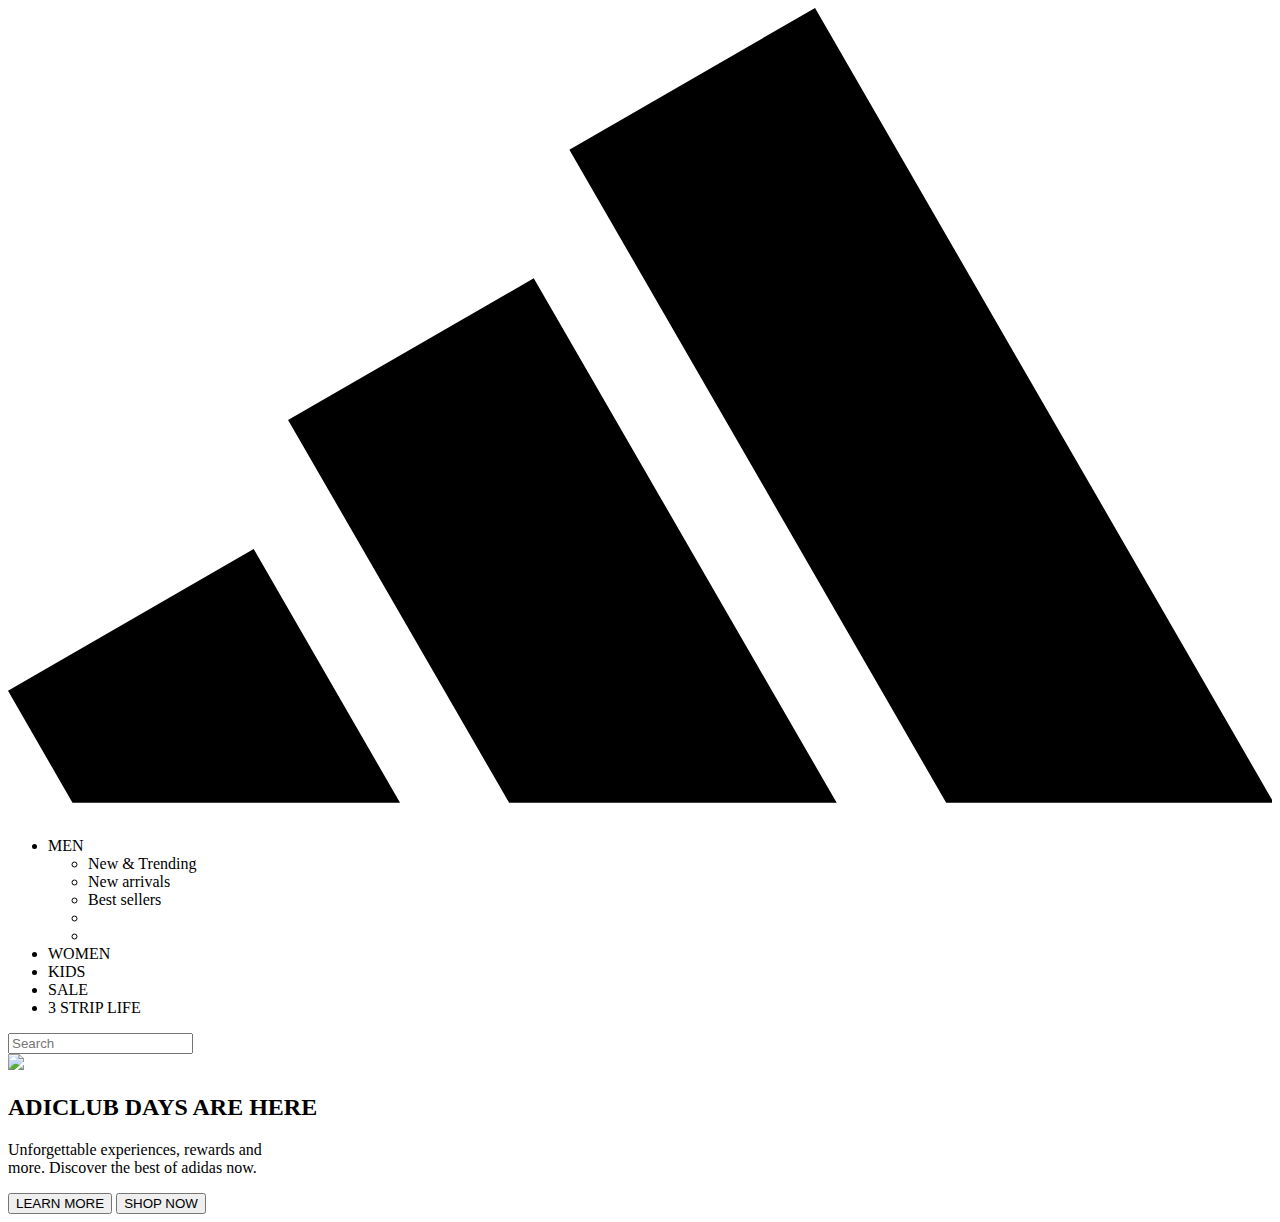
==== index.html @ f3479b02 "Somethign" ====
<!DOCTYPE html>
<html lang="en">

<head>
    <meta charset="UTF-8">
    <meta http-equiv="X-UA-Compatible" content="IE=edge">
    <meta name="viewport" content="width=device-width, initial-scale=1.0">
    <script src="https://cdn.tailwindcss.com"></script>
    <link rel="stylesheet" href="https://cdnjs.cloudflare.com/ajax/libs/font-awesome/6.5.2/css/all.min.css"
        integrity="sha512-SnH5WK+bZxgPHs44uWIX+LLJAJ9/2PkPKZ5QiAj6Ta86w+fsb2TkcmfRyVX3pBnMFcV7oQPJkl9QevSCWr3W6A=="
        crossorigin="anonymous" referrerpolicy="no-referrer" />
    <title>Document</title>
</head>

<body>
    <header>
        <div class="flex px-10  h-20 justify-between ">
            <div class="flex items-center w-[345px] ">
                <svg viewBox="100 100 50 32" xmlns="http://www.w3.org/2000/svg" class="w-16">
                    <path fill-rule="evenodd" clip-rule="evenodd"
                        d="M 150.07 131.439 L 131.925 100 L 122.206 105.606 L 137.112 131.439 L 150.07 131.439 Z M 132.781 131.439 L 120.797 110.692 L 111.078 116.298 L 119.823 131.439 L 132.781 131.439 Z M 109.718 121.401 L 115.509 131.439 L 102.551 131.439 L 100 127.007 L 109.718 121.401 Z"
                        fill="black"></path>
                </svg>
            </div>
            <div class="flex flex-row items-end ">
                <ul class="flex flex-row gap-5 h-8 ">
                    <li class="group relative hover:border-b-4  border-black ">
                        <a class="font-bold cursor-pointer flex justify-end pb-2">MEN</a>
                        <div class="hidden group-hover:block w-screen h-52 bg-white fixed top-[80px] left-0 z-10 px-80 pt-10">
                            <ul>
                                <li>
                                    <a class="font-bold">New & Trending</a>
                                </li>
                                <li><a>New arrivals</a></li>
                                <li><a>Best sellers</a></li>
                                <li></li>
                                <li></li>
                            </ul>
                        </div>
                    </li>
                    <li class="group relative hover:border-b-4 border-black">
                        <a class="font-bold cursor-pointer pb-2">WOMEN</a>
                        <div class="hidden group-hover:block w-screen h-52 bg-white fixed top-[80px] left-0 z-10">
                        </div>
                    </li>
                    <li class="group relative hover:border-b-4 border-black">
                        <a class="font-bold cursor-pointer pb-2">KIDS</a>
                        <div class="hidden group-hover:block w-screen h-52 bg-white fixed top-[80px] left-0 z-10">
                        </div>
                    </li>
                    <li class="group relative hover:border-b-4 border-black">
                        <a class="cursor-pointer pb-2">SALE</a>
                        <div class="hidden group-hover:block w-screen h-52 bg-white fixed top-[80px] left-0 z-10">
                        </div>
                    </li>
                    <li class="group relative hover:border-b-4 border-black">
                        <a class="cursor-pointer pb-2">3 STRIP LIFE</a>
                        <div class="hidden group-hover:block w-screen h-52 bg-white fixed top-[80px] left-0 z-10">
                        </div>
                    </li>
                </ul>
            </div>
            <div class="flex items-end mb-2 flex gap-5">
                <div class="flex">
                    <input type="text" placeholder="Search" class="w-[230px] h-8 bg-[#ECEFF1] ">
                    <i class="fa-solid fa-magnifying-glass mt-2 right-40 absolute flex "></i>
                </div>
                <div class="flex gap-6 items-center">
                    <i class="fa-solid fa-user text-xl"></i>
                    <i class="fa-solid fa-heart"></i>
                    <i class="fa-solid fa-bag-shopping"></i>
                </div>

            </div>
        </div>
    </header>
    <div class="">
        <div class="relative"><img
                src="https://brand.assets.adidas.com/image/upload/f_auto,q_auto,fl_lossy/if_w_gt_1920,w_1920/ss24_adiclubdays_hp_general_mh_d_e7c2f4ab3e.jpg">
        </div>
        <div class="px-36 absolute  flex-col items-end bottom-36">
            <div class="">
                <h2 class="text-white font-bold text-4xl block">ADICLUB DAYS ARE HERE</h2>
                <p class="text-white text-xl">Unforgettable experiences, rewards and <br> more. Discover the best of
                    adidas now. </p>
            </div>
            <div class="mt-10 flex gap-3">
                <button class="bg-white border border-black w-[169px] h-[37px] font-bold">LEARN MORE <i
                        class="fa-solid fa-arrow-right"></i></button>
                <button class="bg-white border border-black w-[169px] h-[37px] font-bold">SHOP NOW <i
                        class="fa-solid fa-arrow-right"></i></button>
            </div>

        </div>

    </div>
</body>

</html>
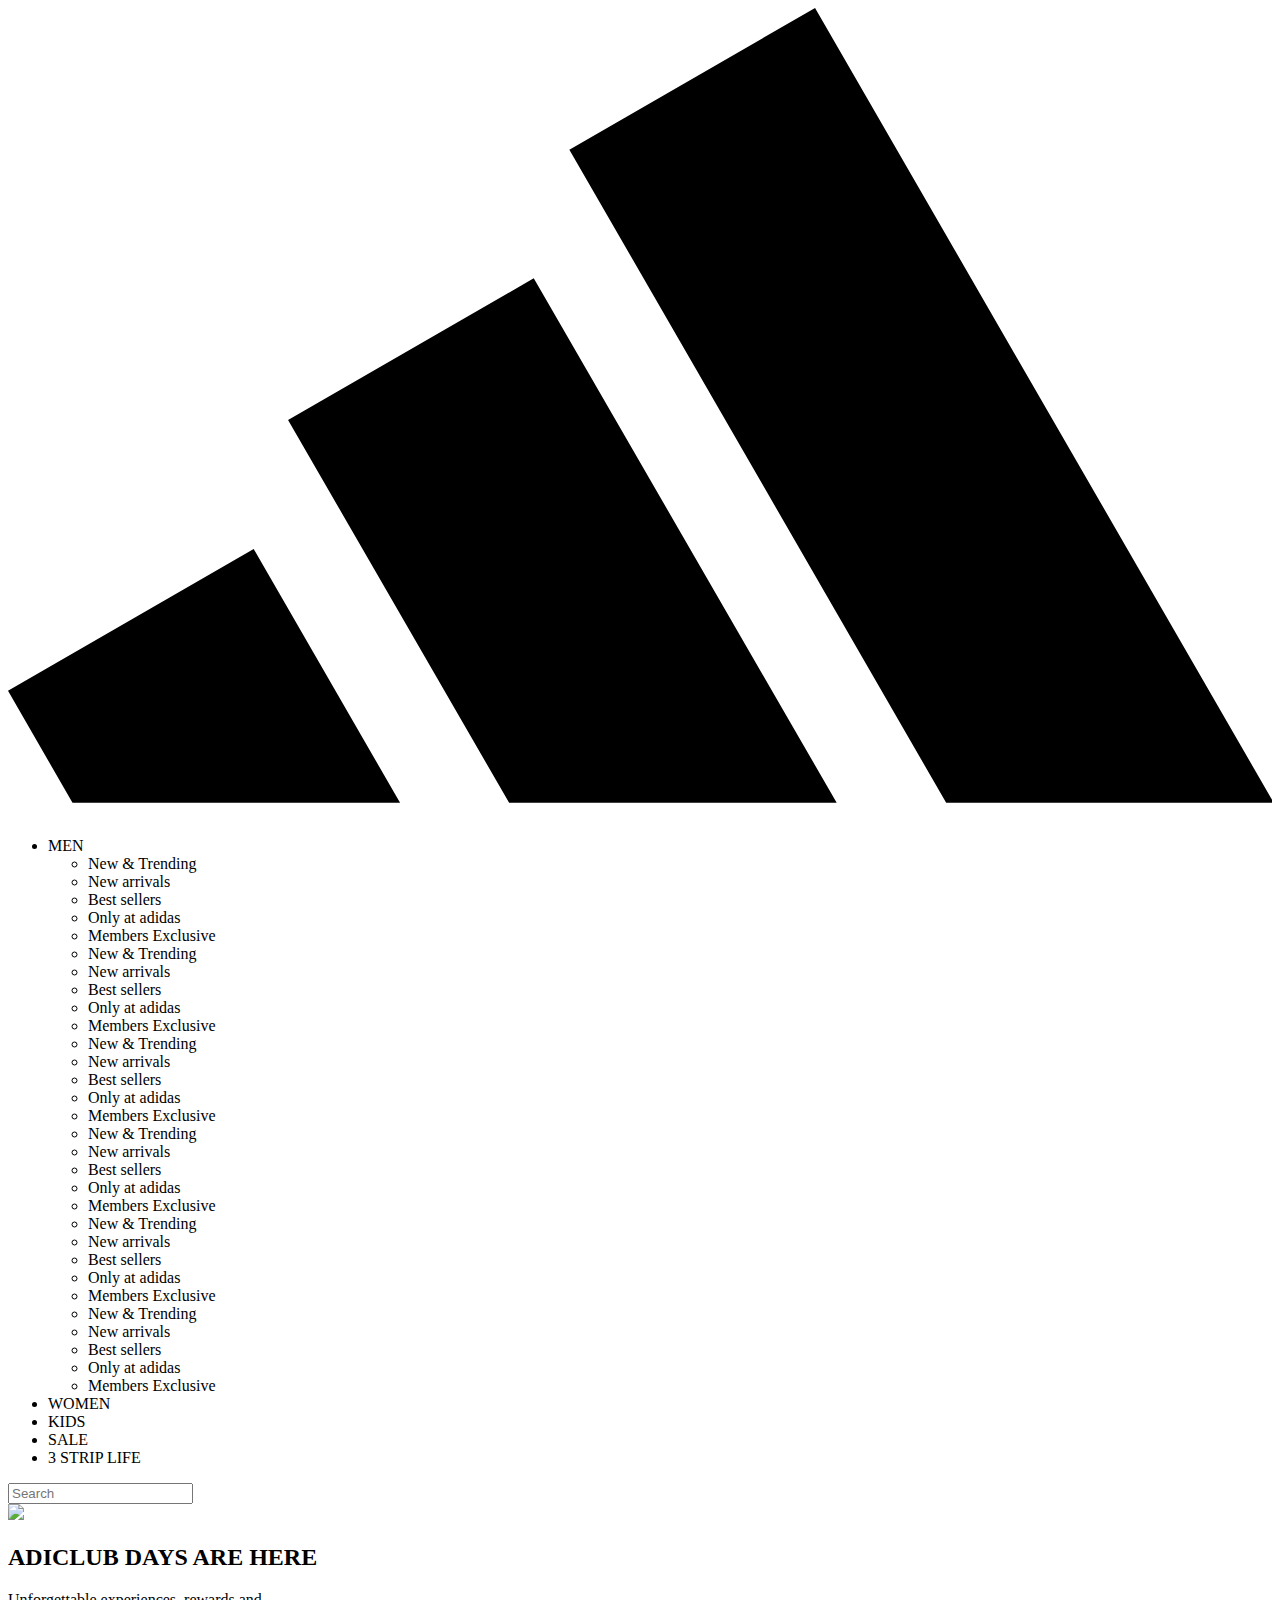
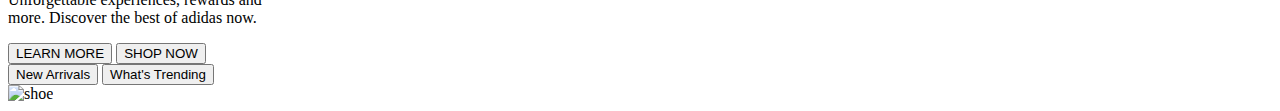
==== commit 7285ab66: "something" ====
--- a/index.html
+++ b/index.html
@@ -26,16 +26,76 @@
                 <ul class="flex flex-row gap-5 h-8 ">
                     <li class="group relative hover:border-b-4  border-black ">
                         <a class="font-bold cursor-pointer flex justify-end pb-2">MEN</a>
-                        <div class="hidden group-hover:block w-screen h-52 bg-white fixed top-[80px] left-0 z-10 px-80 pt-10">
-                            <ul>
-                                <li>
-                                    <a class="font-bold">New & Trending</a>
-                                </li>
-                                <li><a>New arrivals</a></li>
-                                <li><a>Best sellers</a></li>
-                                <li></li>
-                                <li></li>
-                            </ul>
+                        <div
+                            class="hidden  flex-row group-hover:block w-screen h-52 bg-white fixed  top-[80px] left-0 z-10 px-40 pt-10">
+                            <div class="">
+                                <ul class="flex flex-col float-left mr-16">
+                                    <li>
+                                        <a class="font-bold">New & Trending</a>
+                                    </li>
+                                    <li><a>New arrivals</a></li>
+                                    <li><a>Best sellers</a></li>
+                                    <li><a>Only at adidas</a></li>
+                                    <li><a>Members Exclusive</a></li>
+                                </ul>
+                            </div>
+
+                            <div>
+                                <ul class="flex flex-col float-left mr-16">
+                                    <li>
+                                        <a class="font-bold">New & Trending</a>
+                                    </li>
+                                    <li><a>New arrivals</a></li>
+                                    <li><a>Best sellers</a></li>
+                                    <li><a>Only at adidas</a></li>
+                                    <li><a>Members Exclusive</a></li>
+                                </ul>
+                            </div>
+
+                            <div>
+                                <ul class="flex flex-col float-left mr-16">
+                                    <li>
+                                        <a class="font-bold">New & Trending</a>
+                                    </li>
+                                    <li><a>New arrivals</a></li>
+                                    <li><a>Best sellers</a></li>
+                                    <li><a>Only at adidas</a></li>
+                                    <li><a>Members Exclusive</a></li>
+                                </ul>
+                            </div>
+                            <div>
+                                <ul class="flex flex-col float-left mr-16">
+                                    <li>
+                                        <a class="font-bold">New & Trending</a>
+                                    </li>
+                                    <li><a>New arrivals</a></li>
+                                    <li><a>Best sellers</a></li>
+                                    <li><a>Only at adidas</a></li>
+                                    <li><a>Members Exclusive</a></li>
+                                </ul>
+                            </div>
+                            <div>
+                                <ul class="flex flex-col float-left mr-16">
+                                    <li>
+                                        <a class="font-bold">New & Trending</a>
+                                    </li>
+                                    <li><a>New arrivals</a></li>
+                                    <li><a>Best sellers</a></li>
+                                    <li><a>Only at adidas</a></li>
+                                    <li><a>Members Exclusive</a></li>
+                                </ul>
+                            </div>
+                            <div>
+                                <ul class="flex flex-col float-left">
+                                    <li>
+                                        <a class="font-bold">New & Trending</a>
+                                    </li>
+                                    <li><a>New arrivals</a></li>
+                                    <li><a>Best sellers</a></li>
+                                    <li><a>Only at adidas</a></li>
+                                    <li><a>Members Exclusive</a></li>
+                                </ul>
+                            </div>
                         </div>
                     </li>
                     <li class="group relative hover:border-b-4 border-black">
@@ -90,9 +150,19 @@
                 <button class="bg-white border border-black w-[169px] h-[37px] font-bold">SHOP NOW <i
                         class="fa-solid fa-arrow-right"></i></button>
             </div>
-
         </div>
-
+    </div>
+    <div class="px-36 py-10">
+        <div><button class="bg-black text-white w-fit px-4 font-bold py-2 border-black border-2">New Arrivals</button>
+            <button
+                class="bg-white text-black border-black border-2 w-fit px-4 font-bold py-2 hover:bg-black hover:text-white ">What's
+                Trending</button>
+        </div>
+        <div class="py-10">
+            <div class="bg-red-900 h-[272px] w-fit  "><img class="h-52"
+                    src="https://assets.adidas.com/images/w_600,f_auto,q_auto/cdd0c3c2547949b2b5e86871414fd729_9366/Gazelle_Bold_Shoes_Green_IH7495_01_standard.jpg"
+                    alt="shoe"></div>
+        </div>
     </div>
 </body>
 
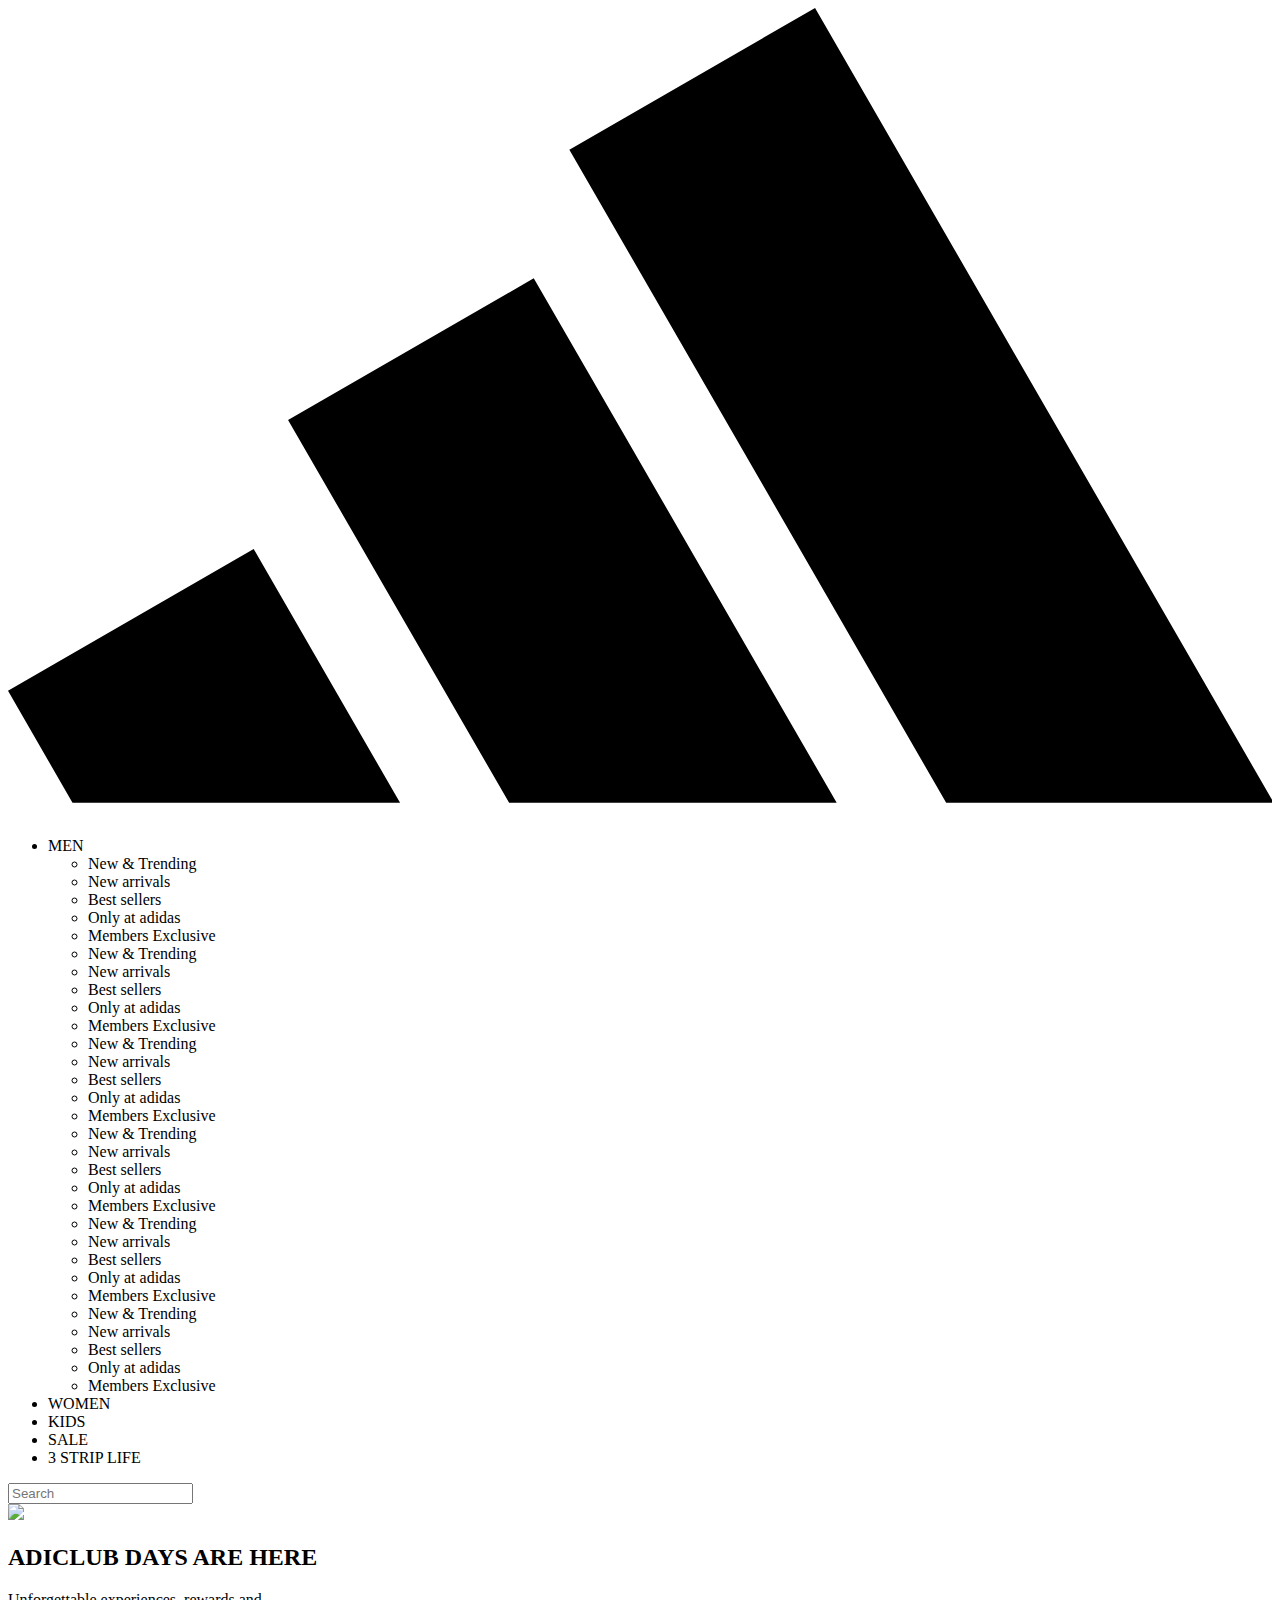
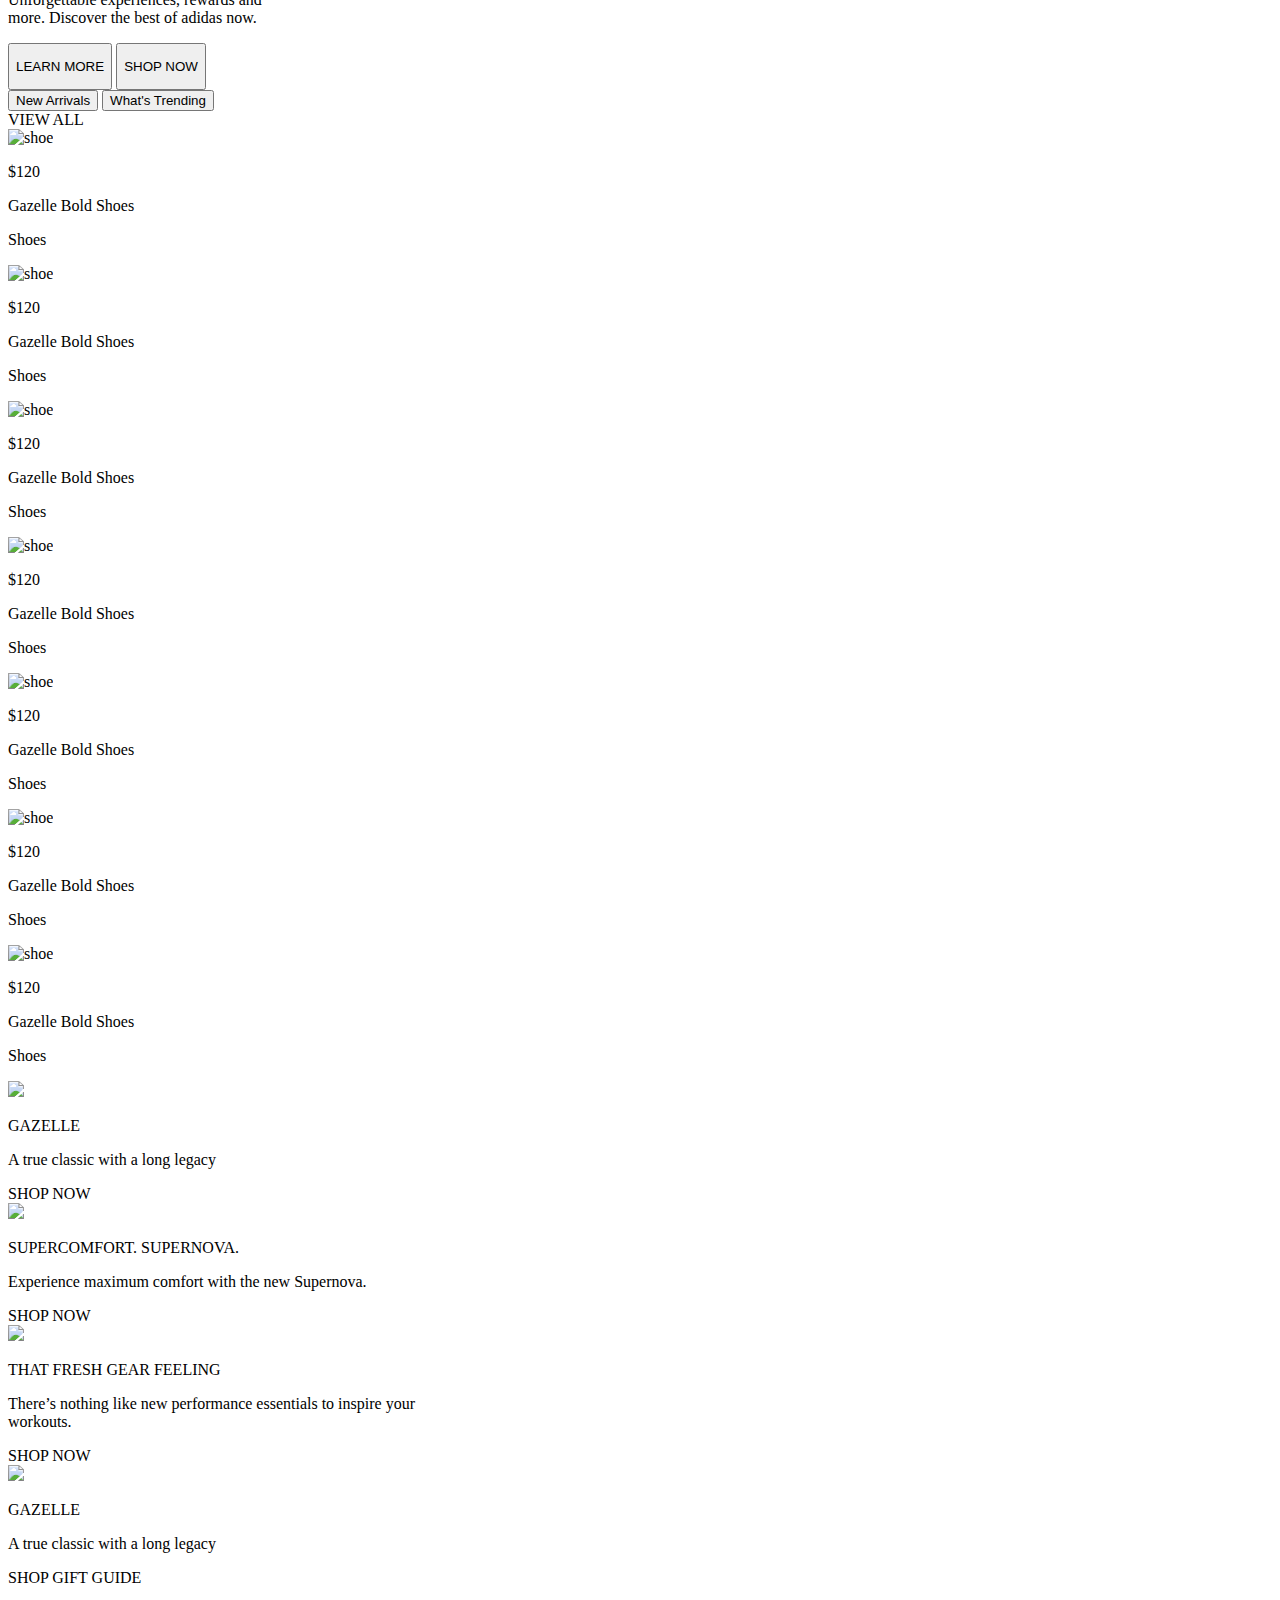
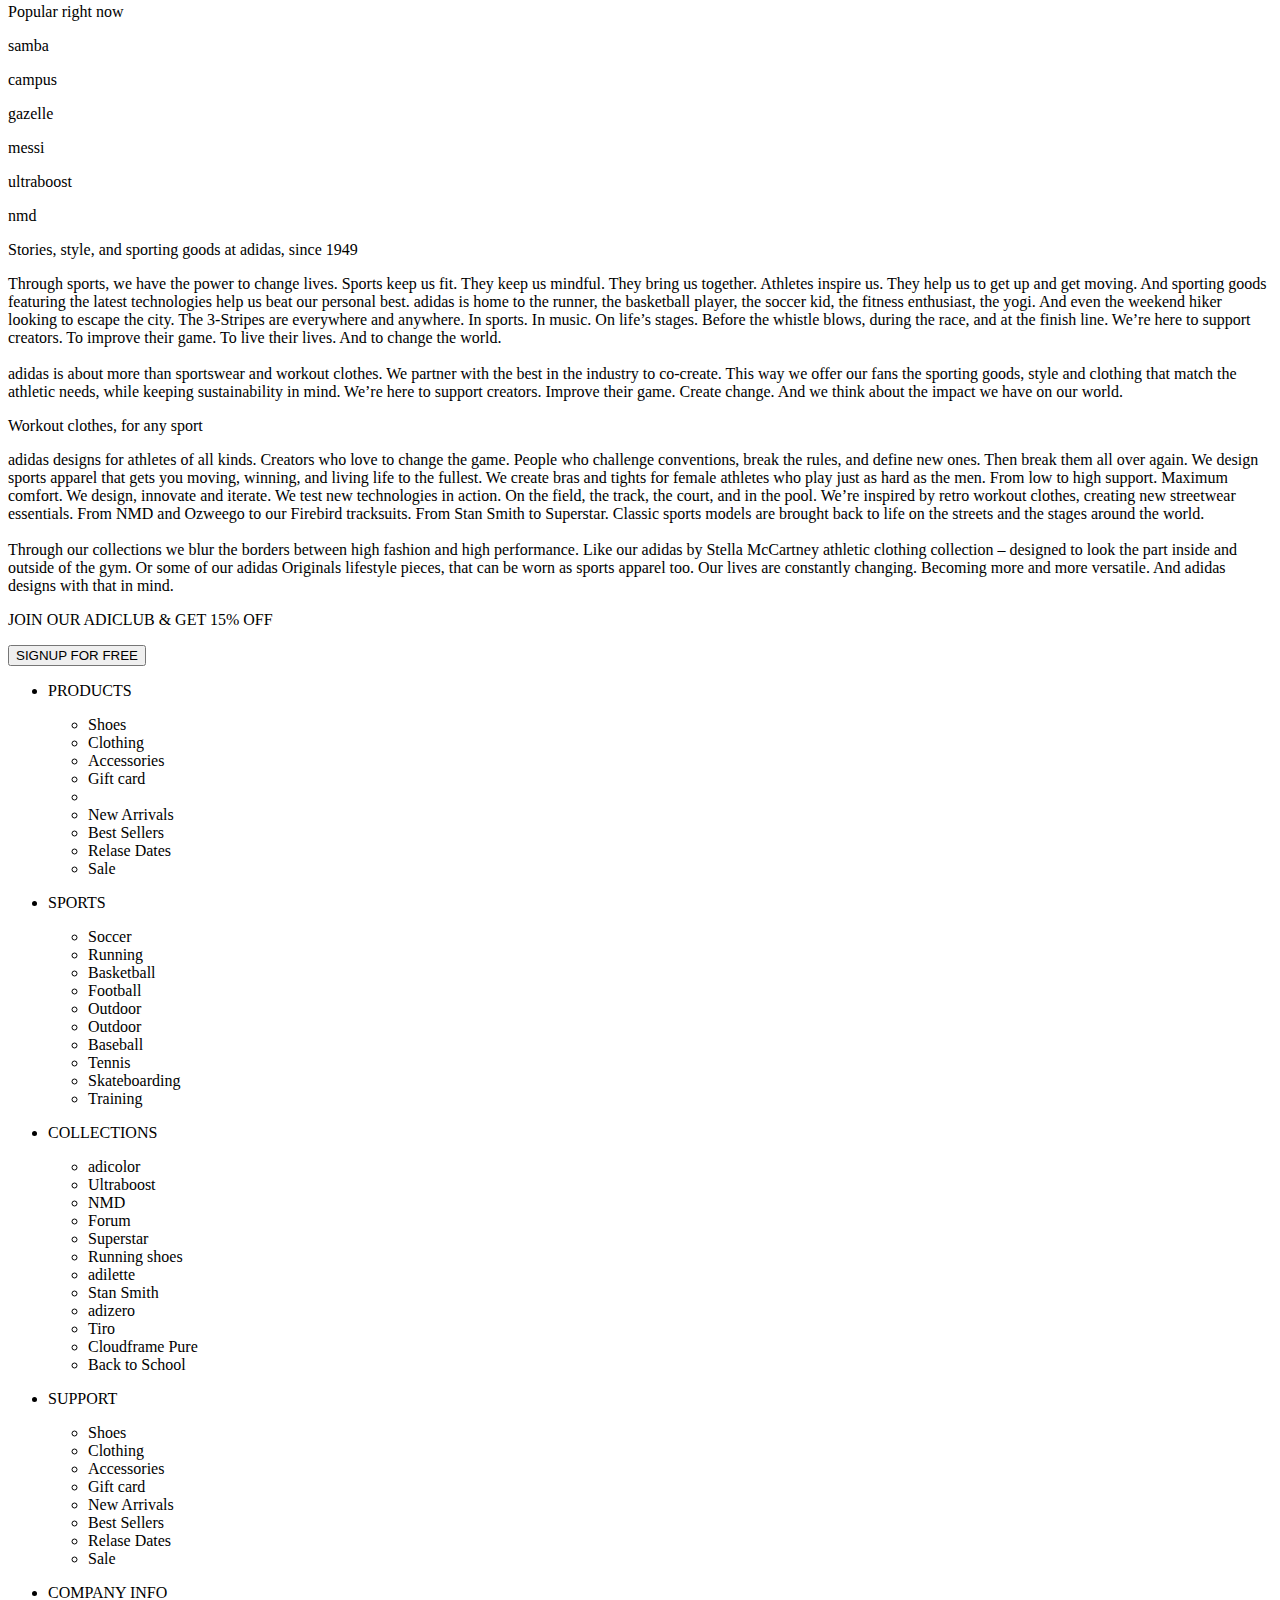
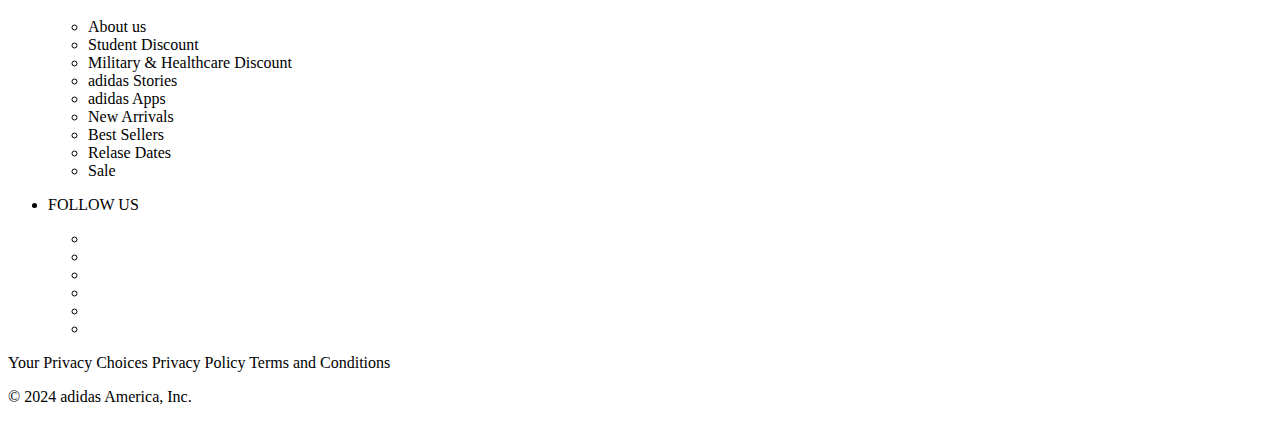
==== commit fb0a662d: "Finished" ====
--- a/index.html
+++ b/index.html
@@ -9,7 +9,8 @@
     <link rel="stylesheet" href="https://cdnjs.cloudflare.com/ajax/libs/font-awesome/6.5.2/css/all.min.css"
         integrity="sha512-SnH5WK+bZxgPHs44uWIX+LLJAJ9/2PkPKZ5QiAj6Ta86w+fsb2TkcmfRyVX3pBnMFcV7oQPJkl9QevSCWr3W6A=="
         crossorigin="anonymous" referrerpolicy="no-referrer" />
-    <title>Document</title>
+    <link rel="stylesheet" href="main.css">
+    <title>Abibas</title>
 </head>
 
 <body>
@@ -145,25 +146,378 @@
                     adidas now. </p>
             </div>
             <div class="mt-10 flex gap-3">
-                <button class="bg-white border border-black w-[169px] h-[37px] font-bold">LEARN MORE <i
-                        class="fa-solid fa-arrow-right"></i></button>
-                <button class="bg-white border border-black w-[169px] h-[37px] font-bold">SHOP NOW <i
-                        class="fa-solid fa-arrow-right"></i></button>
+                <button
+                    class="bg-white border flex items-center justify-between px-6 group border-black w-[169px] h-[37px] group font-bold ">
+                    <p class="group-hover:text-gray-600 ease-in-out duration-300">LEARN MORE</p> <i
+                        class="ease-in-out duration-300 fa-solid fa-arrow-right group-hover:text-gray-600"></i>
+                </button>
+                <button
+                    class="bg-white flex items-center justify-between px-8 border group border-black w-[169px] h-[37px] font-bold">
+                    <p class="group-hover:text-gray-600 ease-in-out duration-300">SHOP NOW</p> <i
+                        class="ease-in-out duration-300 fa-solid fa-arrow-right group-hover:text-gray-600"></i>
+                </button>
             </div>
         </div>
     </div>
     <div class="px-36 py-10">
-        <div><button class="bg-black text-white w-fit px-4 font-bold py-2 border-black border-2">New Arrivals</button>
-            <button
-                class="bg-white text-black border-black border-2 w-fit px-4 font-bold py-2 hover:bg-black hover:text-white ">What's
-                Trending</button>
-        </div>
-        <div class="py-10">
-            <div class="bg-red-900 h-[272px] w-fit  "><img class="h-52"
-                    src="https://assets.adidas.com/images/w_600,f_auto,q_auto/cdd0c3c2547949b2b5e86871414fd729_9366/Gazelle_Bold_Shoes_Green_IH7495_01_standard.jpg"
-                    alt="shoe"></div>
+        <div class="flex items-center justify-between  ">
+            <div><button class="bg-black text-white w-fit px-4 font-bold py-2 bo rder-black border-2">New
+                    Arrivals</button>
+                <button
+                    class="bg-white text-black border-black border-2 w-fit px-4 font-bold py-2 hover:bg-black hover:text-white ">What's
+                    Trending</button>
+
+            </div>
+            <div><a class="underline cursor-pointer hover:bg-black hover:text-white">VIEW ALL</a></div>
+
+        </div>
+
+        <div class="py-10 flex overflow-x-scroll corusell gap-2 ">
+            <div class=" hover:border hover:border-slate-950  group h-96  shrink-0 basis-80  ">
+                <div class="relative">
+                    <img class="h-80"
+                        src="https://assets.adidas.com/images/w_600,f_auto,q_auto/cdd0c3c2547949b2b5e86871414fd729_9366/Gazelle_Bold_Shoes_Green_IH7495_01_standard.jpg"
+                        alt="shoe">
+                    <i class="fa-solid fa-heart absolute top-4 right-4 "></i>
+                    <p
+                        class=" group-hover:translate-y-[-5px] ease-in-out duration-300 absolute bottom-0  ml-2 bg-white inline-block">
+                        $120</p>
+
+                </div>
+                <div class="px-2 py-2 ">
+                    <p> Gazelle Bold Shoes</p>
+                    <p class="text-gray-400">Shoes</p>
+                </div>
+            </div>
+            <div class=" hover:border hover:border-slate-950  group h-96 shrink-0 basis-80   ">
+                <div class="relative">
+                    <img class="h-80"
+                        src="https://assets.adidas.com/images/w_600,f_auto,q_auto/7981b1e6ff774c2698a8bdf3464ca71d_9366/GAZELLE_BOLD_W_Beige_IH9929_01_standard.jpg"
+                        alt="shoe">
+                    <i class="fa-solid fa-heart absolute top-4 right-4 "></i>
+                    <p
+                        class=" group-hover:translate-y-[-5px] ease-in-out duration-300 absolute bottom-0  ml-2 bg-white inline-block">
+                        $120</p>
+
+                </div>
+                <div class="px-2 py-2 ">
+                    <p> Gazelle Bold Shoes</p>
+                    <p class="text-gray-400">Shoes</p>
+                </div>
+            </div>
+            <div class=" hover:border hover:border-slate-950  group h-96  shrink-0 basis-80  ">
+                <div class="relative">
+                    <img class="h-80"
+                        src="https://assets.adidas.com/images/w_600,f_auto,q_auto/b9c79a2d994e45fe9595199695025648_9366/Campus_00s_Shoes_Red_IG1230_01_standard.jpg"
+                        alt="shoe">
+                    <i class="fa-solid fa-heart absolute top-4 right-4 "></i>
+                    <p
+                        class=" group-hover:translate-y-[-5px] ease-in-out duration-300 absolute bottom-0  ml-2 bg-white inline-block">
+                        $120</p>
+
+                </div>
+                <div class="px-2 py-2 ">
+                    <p> Gazelle Bold Shoes</p>
+                    <p class="text-gray-400">Shoes</p>
+                </div>
+            </div>
+            <div class=" hover:border hover:border-slate-950  group h-96  shrink-0 basis-80  ">
+                <div class="relative">
+                    <img class="h-80"
+                        src="https://assets.adidas.com/images/w_600,f_auto,q_auto/d46b2fedcaa449c9b0f928ec2a9dd1d7_9366/Gazelle_Bold_Shoes_Red_IH7496_01_standard.jpg"
+                        alt="shoe">
+                    <i class="fa-solid fa-heart absolute top-4 right-4 "></i>
+                    <p
+                        class=" group-hover:translate-y-[-5px] ease-in-out duration-300 absolute bottom-0  ml-2 bg-white inline-block">
+                        $120</p>
+
+                </div>
+                <div class="px-2 py-2 ">
+                    <p> Gazelle Bold Shoes</p>
+                    <p class="text-gray-400">Shoes</p>
+                </div>
+            </div>
+            <div class=" hover:border hover:border-slate-950  group h-96  shrink-0 basis-80  ">
+                <div class="relative">
+                    <img class="h-80"
+                        src="https://assets.adidas.com/images/w_600,f_auto,q_auto/ad1ec12acd1e4504a85b50174373585b_9366/GAZELLE_INDOOR_Green_IG1596_01_standard.jpg"
+                        alt="shoe">
+                    <i class="fa-solid fa-heart absolute top-4 right-4 "></i>
+                    <p
+                        class=" group-hover:translate-y-[-5px] ease-in-out duration-300 absolute bottom-0  ml-2 bg-white inline-block">
+                        $120</p>
+
+                </div>
+                <div class="px-2 py-2 ">
+                    <p> Gazelle Bold Shoes</p>
+                    <p class="text-gray-400">Shoes</p>
+                </div>
+            </div>
+            <div class=" hover:border hover:border-slate-950  group h-96  shrink-0 basis-80  ">
+                <div class="relative">
+                    <img class="h-80"
+                        src="https://assets.adidas.com/images/w_600,f_auto,q_auto/9ec74c7c21fe4d828bd3d496d8de3240_9366/Samba_Decon_Shoes_Black_IG6172_01_standard.jpg"
+                        alt="shoe">
+                    <i class="fa-solid fa-heart absolute top-4 right-4 "></i>
+                    <p
+                        class=" group-hover:translate-y-[-5px] ease-in-out duration-300 absolute bottom-0  ml-2 bg-white inline-block">
+                        $120</p>
+
+                </div>
+                <div class="px-2 py-2 ">
+                    <p> Gazelle Bold Shoes</p>
+                    <p class="text-gray-400">Shoes</p>
+                </div>
+            </div>
+            <div class=" hover:border hover:border-slate-950  group h-96  shrink-0 basis-80  ">
+                <div class="relative">
+                    <img class="h-80"
+                        src="https://assets.adidas.com/images/w_600,f_auto,q_auto/d952e16c51a94199808a92466dc259e4_9366/Harden_Volume_8_Shoes_Pink_IE2698_01_standard.jpg"
+                        alt="shoe">
+                    <i class="fa-solid fa-heart absolute top-4 right-4 "></i>
+                    <p
+                        class=" group-hover:translate-y-[-5px] ease-in-out duration-300 absolute bottom-0  ml-2 bg-white inline-block">
+                        $120</p>
+
+                </div>
+                <div class="px-2 py-2 ">
+                    <p> Gazelle Bold Shoes</p>
+                    <p class="text-gray-400">Shoes</p>
+                </div>
+            </div>
+
         </div>
     </div>
+    <div class=" w-full  px-36 flex gap-2  ">
+        <div class="">
+            <div>
+                <img
+                    src="https://brand.assets.adidas.com/image/upload/f_auto,q_auto,fl_lossy/if_w_gt_400,w_400/originals_ss24_t_toe_gazelle_tcc_d_9ec0ba8b3a.jpg">
+            </div>
+            <div class="flex flex-col">
+                <p class="font-bold mt-2">GAZELLE</p>
+                <p class="mt-2 text-sm">A true classic with a long legacy</p>
+                <a class="font-bold underline mt-6  items-end ">SHOP NOW</a>
+            </div>
+
+        </div>
+        <div>
+            <div>
+                <img
+                    src="https://brand.assets.adidas.com/image/upload/f_auto,q_auto,fl_lossy/if_w_gt_400,w_400/running_ss24_supernova_global_launch_hp_teaser_carousel_v2_d_4994b8c91f.jpg">
+            </div>
+            <div class="flex flex-col">
+                <p class="font-bold mt-2">SUPERCOMFORT. SUPERNOVA.</p>
+                <p class="mt-2 text-sm">Experience maximum comfort with the new Supernova.</p>
+                <a class="font-bold underline mt-6 ">SHOP NOW</a>
+            </div>
+
+        </div>
+        <div>
+            <div>
+                <img
+                    src="https://brand.assets.adidas.com/image/upload/f_auto,q_auto,fl_lossy/if_w_gt_400,w_400/ss24_x_cat_summer_performance_hpteaser_carousel_d_5ffdac896b.jpg">
+            </div>
+            <div class="flex flex-col">
+                <p class="font-bold mt-2">THAT FRESH GEAR FEELING</p>
+                <p class="mt-2 text-sm">There’s nothing like new performance essentials to inspire your <br> workouts.
+                </p>
+                <a class="font-bold underline mt-2 ">SHOP NOW</a>
+            </div>
+
+        </div>
+        <div>
+            <div>
+                <img
+                    src="https://brand.assets.adidas.com/image/upload/f_auto,q_auto,fl_lossy/if_w_gt_400,w_400/xcat_ss24_mothers_day_tcc_group_alt_d_26901ca0b5.jpg">
+            </div>
+            <div class="flex flex-col">
+                <p class="font-bold mt-2">GAZELLE</p>
+                <p class="mt-2 text-sm">A true classic with a long legacy</p>
+                <a class="font-bold underline mt-6 ">SHOP GIFT GUIDE</a>
+            </div>
+
+        </div>
+    </div>
+
+
+    <div class="py-16 px-36 flex flex-col gap-14">
+        <div>
+            <p class="text-4xl font-bold">Popular right now</p>
+        </div>
+        <div class="grid grid-cols-3 gap-12">
+            <div class="border-b-2 py-2 border-b-black">
+                <p class="font-bold text-5xl">samba</p>
+            </div>
+            <div class="border-b-2 py-2 border-b-black">
+                <p class="font-bold text-5xl">campus</p>
+            </div>
+            <div class="border-b-2 py-2 border-b-black">
+                <p class="font-bold text-5xl">gazelle</p>
+            </div>
+            <div class="border-b-2 py-2 border-b-black">
+                <p class="font-bold text-5xl">messi</p>
+            </div>
+            <div class="border-b-2 py-2 border-b-black">
+                <p class="font-bold text-5xl">ultraboost</p>
+            </div>
+            <div class="border-b-2 py-2 border-b-black">
+                <p class="font-bold text-5xl">nmd</p>
+            </div>
+        </div>
+    </div>
+    <div class="grid grid-cols-2 px-36 gap-12 bg-[#F5F5E5] py-8 ">
+        <div class="">
+            <p class="font-bold text-2xl">Stories, style, and sporting goods at adidas, since 1949</p>
+            <p class="mt-4">Through sports, we have the power to change lives. Sports keep us fit. They keep us mindful.
+                They bring
+                us together. Athletes inspire us. They help us to get up and get moving. And sporting goods featuring
+                the latest technologies help us beat our personal best. adidas is home to the runner, the basketball
+                player, the soccer kid, the fitness enthusiast, the yogi. And even the weekend hiker looking to escape
+                the city. The 3-Stripes are everywhere and anywhere. In sports. In music. On life’s stages. Before the
+                whistle blows, during the race, and at the finish line. We’re here to support creators. To improve their
+                game. To live their lives. And to change the world.<br><br>
+                adidas is about more than sportswear and workout clothes. We partner with the best in the industry to
+                co-create. This way we offer our fans the sporting goods, style and clothing that match the athletic
+                needs, while keeping sustainability in mind. We’re here to support creators. Improve their game. Create
+                change. And we think about the impact we have on our world.</p>
+        </div>
+        <div>
+            <p class="font-bold text-2xl">Workout clothes, for any sport</p>
+            <p class="mt-4">adidas designs for athletes of all kinds. Creators who love to change the game. People who
+                challenge
+                conventions, break the rules, and define new ones. Then break them all over again. We design sports
+                apparel that gets you moving, winning, and living life to the fullest. We create bras and tights for
+                female athletes who play just as hard as the men. From low to high support. Maximum comfort. We design,
+                innovate and iterate. We test new technologies in action. On the field, the track, the court, and in the
+                pool. We’re inspired by retro workout clothes, creating new streetwear essentials. From NMD and Ozweego
+                to our Firebird tracksuits. From Stan Smith to Superstar. Classic sports models are brought back to life
+                on the streets and the stages around the world.<br><br>
+
+                Through our collections we blur the borders between high fashion and high performance. Like our adidas
+                by Stella McCartney athletic clothing collection – designed to look the part inside and outside of the
+                gym. Or some of our adidas Originals lifestyle pieces, that can be worn as sports apparel too. Our lives
+                are constantly changing. Becoming more and more versatile. And adidas designs with that in mind.</p>
+        </div>
+    </div>
+    <footer>
+        <div class="flex justify-center gap-6 py-10 bg-[#EDE735]">
+            <p class="font-bold text-3xl">JOIN OUR ADICLUB & GET 15% OFF</p>
+            <div class="border border-black">
+                <button
+                    class="bg-black text-white gap-6 flex justify-between ease-in-out duration-200 translate-x-[-3px] translate-y-[-3px] active:translate-x-[0px] active:translate-y-[0px]  hover:text-gray-400  py-4 px-4 font-bold items-center ">SIGNUP
+                    FOR
+                    FREE <i class="fa-solid fa-arrow-right"></i></button>
+            </div>
+        </div>
+
+        <div class="flex justify-center">
+
+            <ul class="flex flex-row gap-14 py-10">
+
+                <li>
+                    <p class="font-bold">PRODUCTS</p>
+                    <ul class="mt-2">
+                        <li>Shoes</li>
+                        <li>Clothing</li>
+                        <li>Accessories</li>
+                        <li>Gift card</li>
+                        <li><br></li>
+                        <li>New Arrivals</li>
+                        <li>Best Sellers</li>
+                        <li> Relase Dates</li>
+                        <li>Sale</li>
+                    </ul>
+                </li>
+
+                <li>
+                    <p class="font-bold">SPORTS</p>
+                    <ul class="mt-2 ">
+                        <li>Soccer</li>
+                        <li>Running</li>
+                        <li>Basketball</li>
+                        <li>Football</li>
+                        <li>Outdoor</li>
+                        <li>Outdoor</li>
+                        <li>Baseball</li>
+                        <li>Tennis</li>
+                        <li>Skateboarding</li>
+                        <li>Training</li>
+                    </ul>
+                </li>
+                <li>
+                    <p class="font-bold">COLLECTIONS</p>
+                    <ul class="mt-2">
+                        <li>adicolor</li>
+                        <li>Ultraboost</li>
+                        <li>NMD</li>
+                        <li>Forum</li>
+                        <li>Superstar</li>
+                        <li>Running shoes</li>
+                        <li>adilette</li>
+                        <li>Stan Smith</li>
+                        <li>adizero</li>
+                        <li>Tiro</li>
+                        <li>Cloudframe Pure</li>
+                        <li>Back to School</li>
+                    </ul>
+                </li>
+                <li>
+                    <p class="font-bold">SUPPORT</p>
+                    <ul class="mt-2">
+                        <li>Shoes</li>
+                        <li>Clothing</li>
+                        <li>Accessories</li>
+                        <li>Gift card</li>
+
+                        <li>New Arrivals</li>
+                        <li>Best Sellers</li>
+                        <li> Relase Dates</li>
+                        <li>Sale</li>
+                    </ul>
+                </li>
+
+                <li>
+                    <p class="font-bold">COMPANY INFO</p>
+                    <ul class="mt-2">
+                        <li>About us</li>
+                        <li>Student Discount</li>
+                        <li>Military & Healthcare Discount</li>
+                        <li>adidas Stories</li>
+                        <li>adidas Apps</li>
+                        <li>New Arrivals</li>
+                        <li>Best Sellers</li>
+                        <li> Relase Dates</li>
+                        <li>Sale</li>
+                    </ul>
+                </li>
+
+                <li>
+                    <p class="font-bold">FOLLOW US</p>
+                    <ul class="mt-2 text-2xl">
+                        <li><i class="fa-brands fa-facebook"></i></li>
+                        <li><i class="fa-brands fa-instagram"></i></li>
+                        <li><i class="fa-brands fa-twitter"></i></li>
+                        <li><i class="fa-brands fa-pinterest"></i></li>
+                        <li><i class="fa-brands fa-tiktok"></i></li>
+                        <li><i class="fa-brands fa-youtube"></i></li>
+                    </ul>
+                </li>
+
+            </ul>
+
+        </div>
+
+        <div class="py-10 flex flex-col items-center  bg-[#282C31] text-white">
+            <div class="flex gap-10"><a>Your Privacy Choices</a>
+                <a>Privacy Policy</a>
+                <a>Terms and Conditions</a>
+            </div>
+            <div class="flex mt-10"><p>© 2024 adidas America, Inc.</p></div>
+
+        </div>
+    </footer>
+
 </body>
 
 </html>--- a/main.css
+++ b/main.css
@@ -0,0 +1,17 @@
+.corusell::-webkit-scrollbar {
+    scrollbar-width: thin;
+}
+
+
+.corusell::-webkit-scrollbar-track {
+    background: #f1f1f1; 
+}
+
+
+.corusell::-webkit-scrollbar-thumb {
+    background: rgb(0, 0, 0); 
+}
+
+.corusell:-webkit-scrollbar{
+    cursor: grab;
+}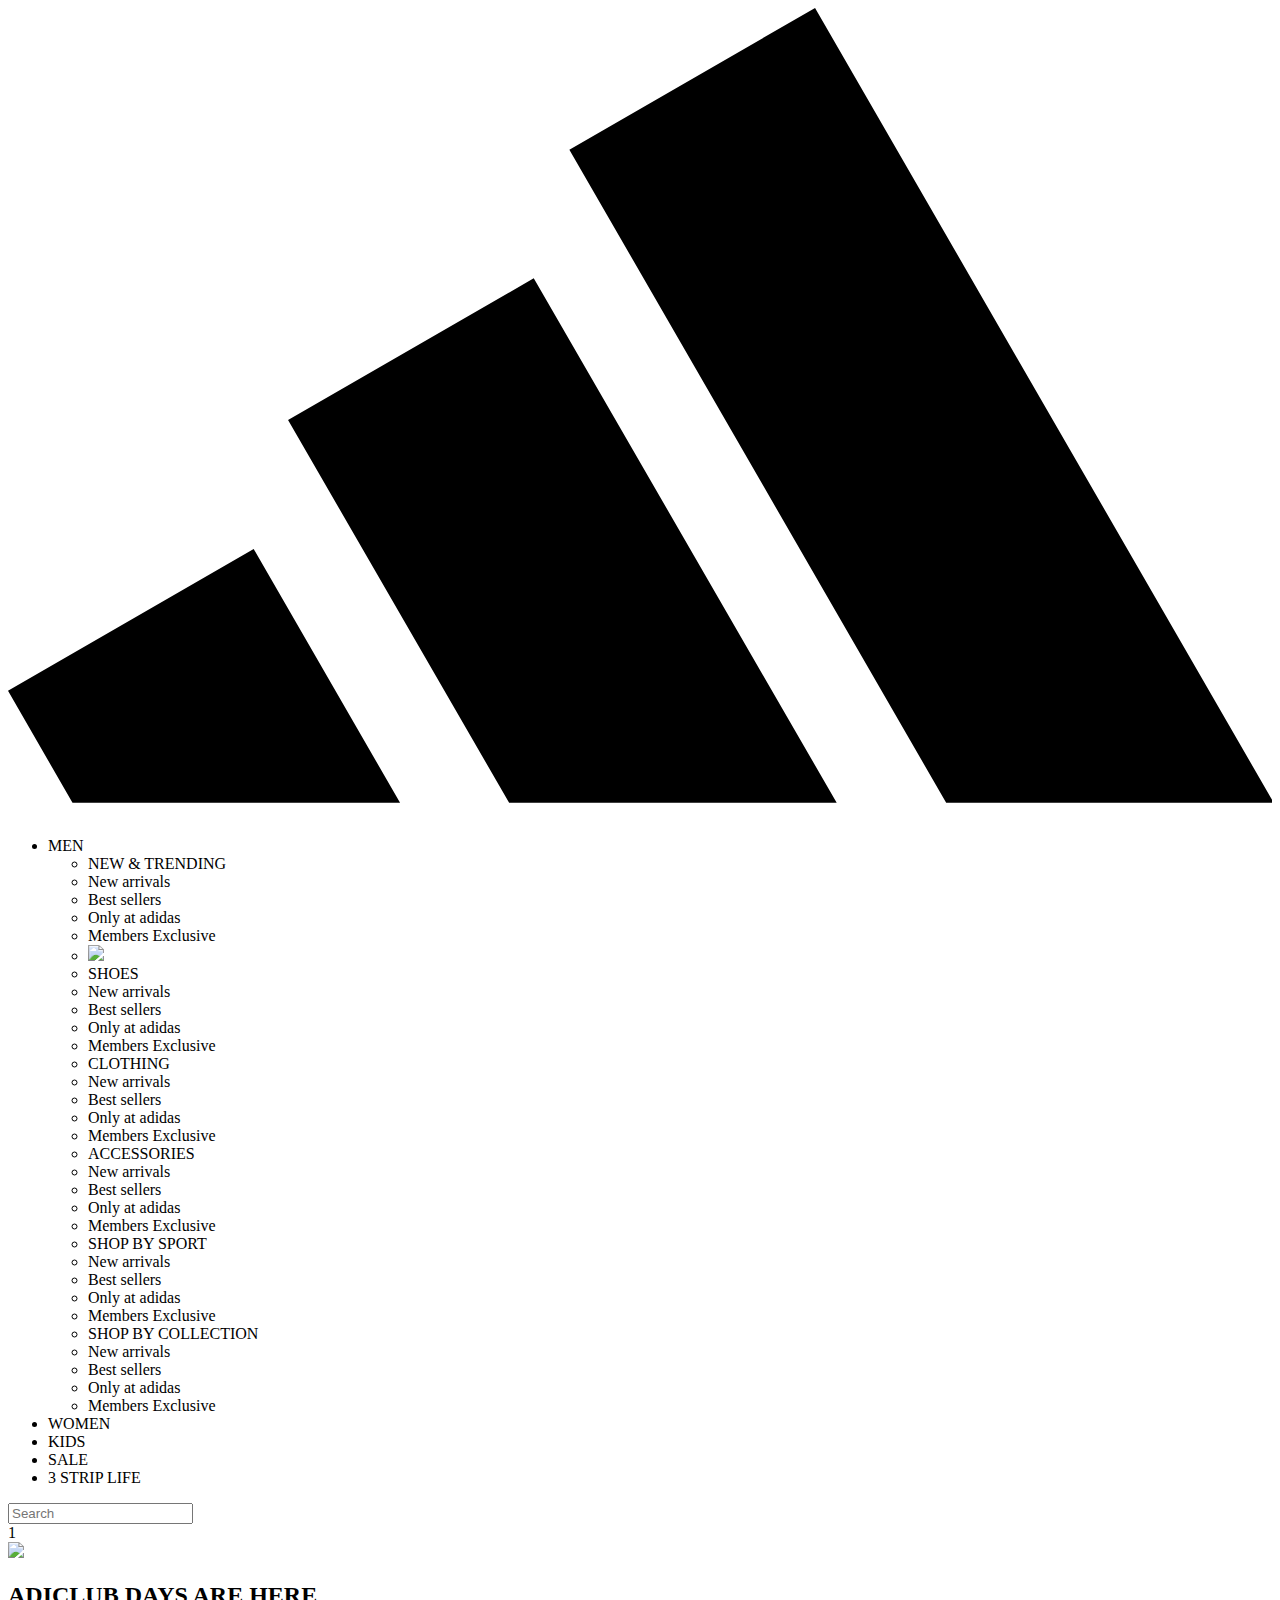
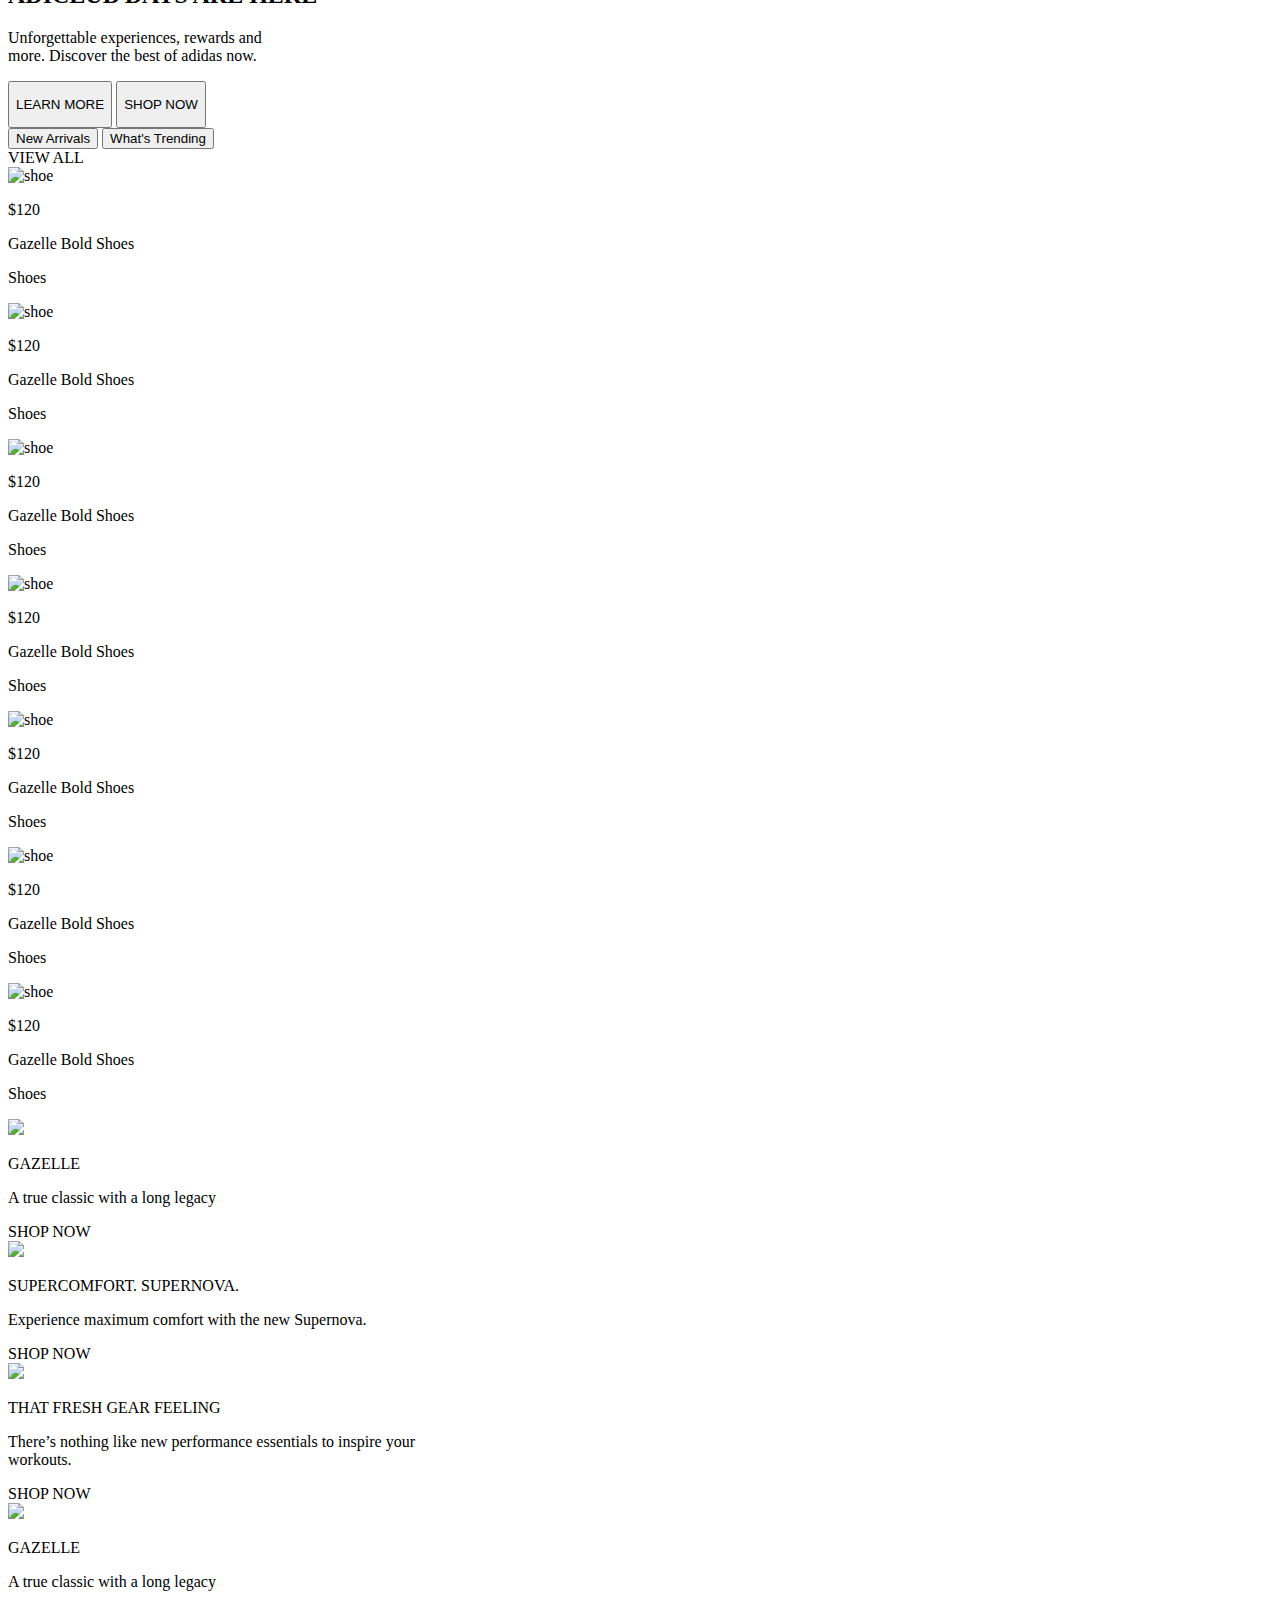
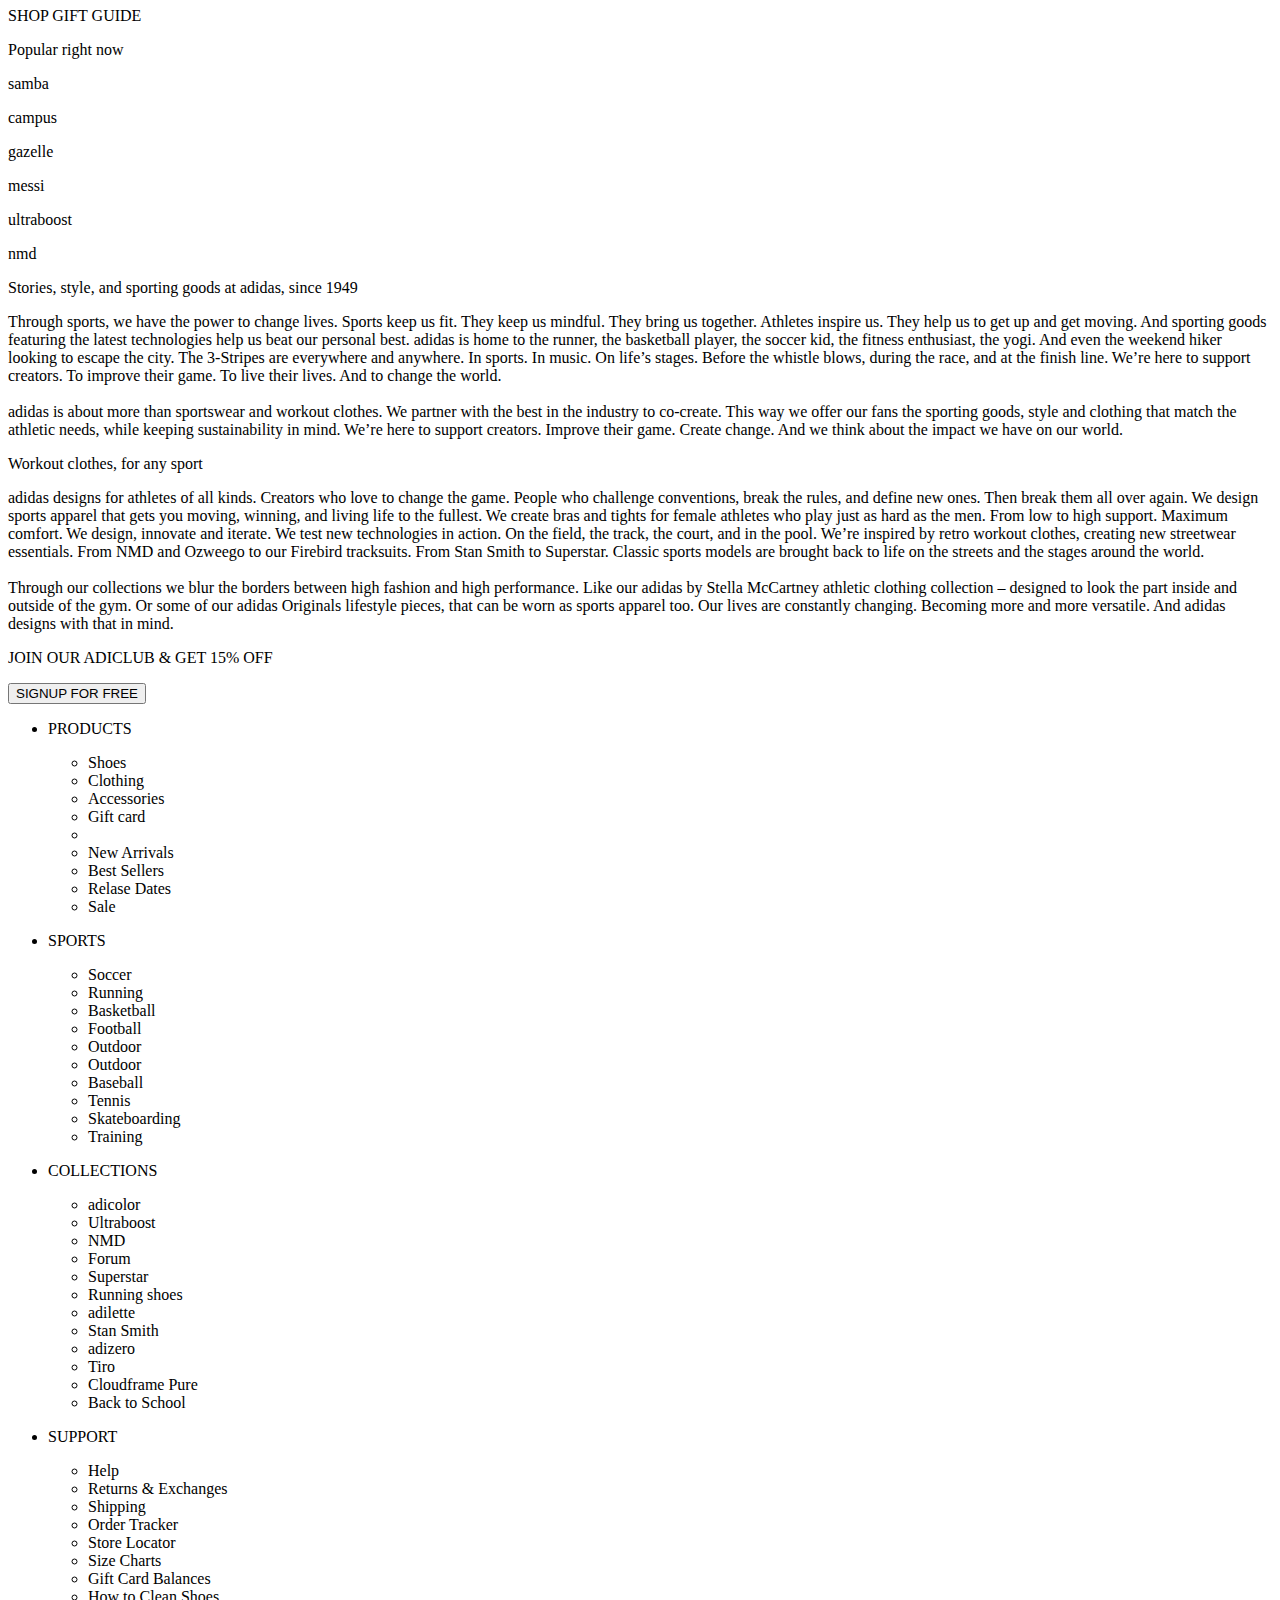
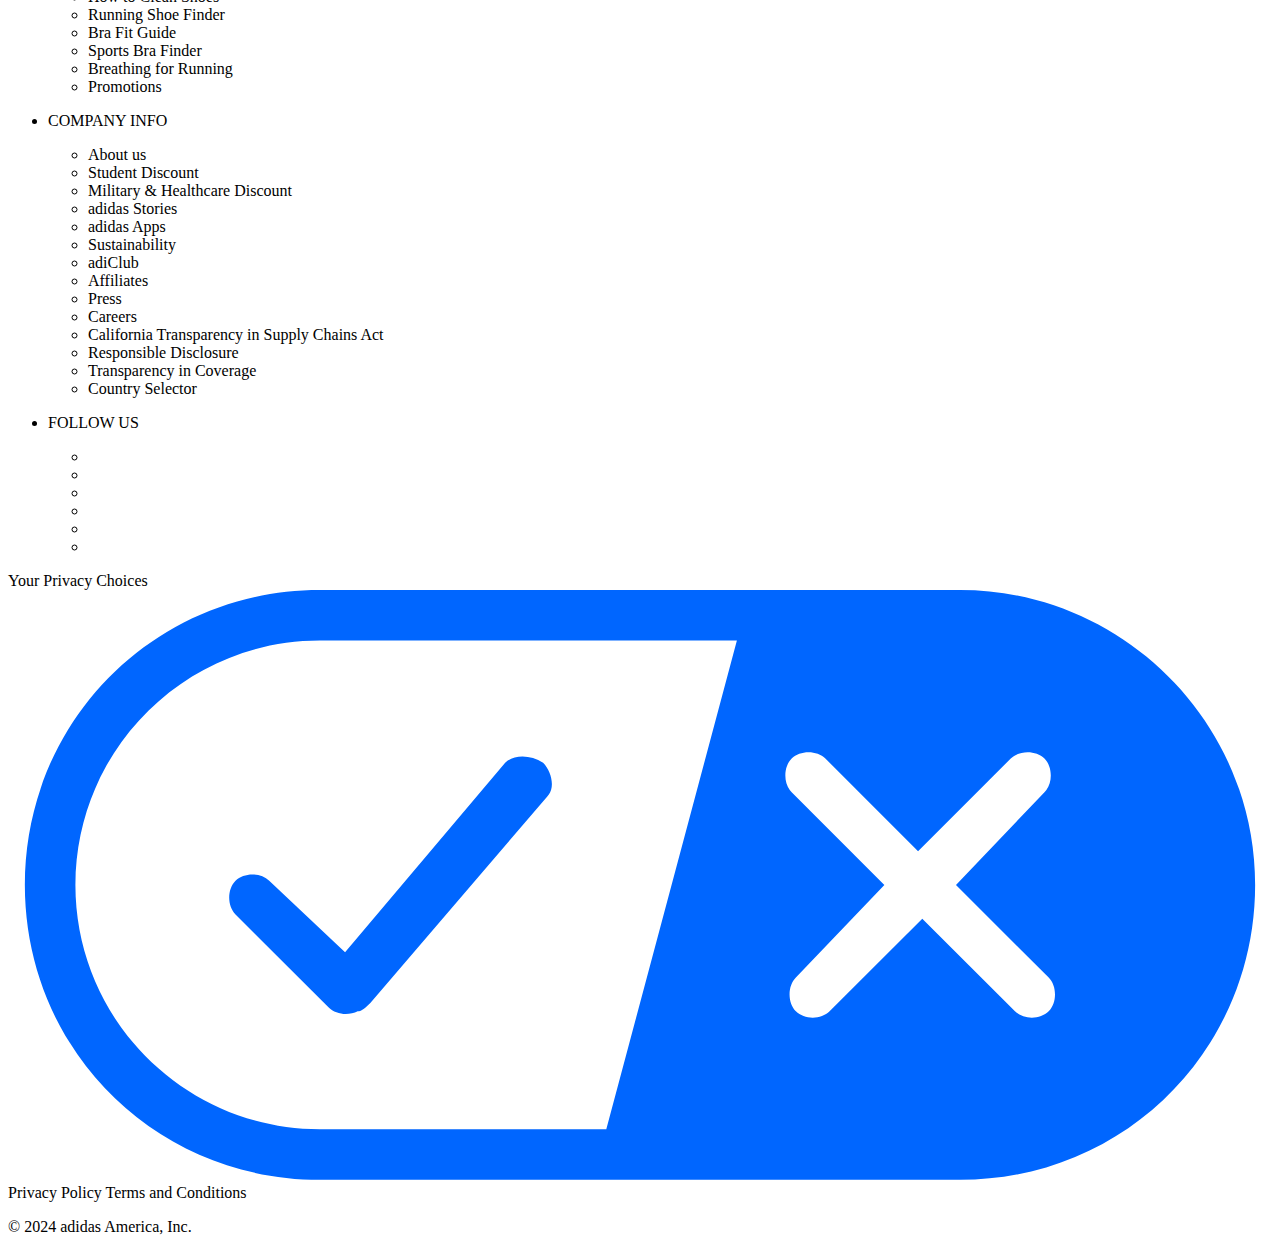
==== commit 442d2a9f: "Finished" ====
--- a/index.html
+++ b/index.html
@@ -23,16 +23,29 @@
                         fill="black"></path>
                 </svg>
             </div>
-            <div class="flex flex-row items-end ">
+            <div class="flex flex-row items-end  ">
                 <ul class="flex flex-row gap-5 h-8 ">
-                    <li class="group relative hover:border-b-4  border-black ">
+                    <li class="group hover:border-b-4  border-black ">
                         <a class="font-bold cursor-pointer flex justify-end pb-2">MEN</a>
                         <div
-                            class="hidden  flex-row group-hover:block w-screen h-52 bg-white fixed  top-[80px] left-0 z-10 px-40 pt-10">
+                            class="hidden  border-y-zinc-300 border  flex-row group-hover:block w-full px-64 py-10 bg-white absolute left-0 z-10   ">
                             <div class="">
+                                <ul class="flex flex-col float-left mr-16 ">
+                                    <li>
+                                        <a class="font-bold">NEW & TRENDING</a>
+                                    </li>
+                                    <li><a>New arrivals</a></li>
+                                    <li><a>Best sellers</a></li>
+                                    <li><a>Only at adidas</a></li>
+                                    <li><a>Members Exclusive</a></li>
+                                    <li><img class="mt-10 w-32" src="https://brand.assets.adidas.com/image/upload/f_auto,q_auto,fl_lossy/promo_ss24_april_adiclub_us_top_nav_d_1c9f1547a7.png"></li>
+                                </ul>
+                            </div>
+
+                            <div>
                                 <ul class="flex flex-col float-left mr-16">
                                     <li>
-                                        <a class="font-bold">New & Trending</a>
+                                        <a class="font-bold">SHOES</a>
                                     </li>
                                     <li><a>New arrivals</a></li>
                                     <li><a>Best sellers</a></li>
@@ -44,19 +57,7 @@
                             <div>
                                 <ul class="flex flex-col float-left mr-16">
                                     <li>
-                                        <a class="font-bold">New & Trending</a>
-                                    </li>
-                                    <li><a>New arrivals</a></li>
-                                    <li><a>Best sellers</a></li>
-                                    <li><a>Only at adidas</a></li>
-                                    <li><a>Members Exclusive</a></li>
-                                </ul>
-                            </div>
-
-                            <div>
-                                <ul class="flex flex-col float-left mr-16">
-                                    <li>
-                                        <a class="font-bold">New & Trending</a>
+                                        <a class="font-bold">CLOTHING</a>
                                     </li>
                                     <li><a>New arrivals</a></li>
                                     <li><a>Best sellers</a></li>
@@ -67,7 +68,7 @@
                             <div>
                                 <ul class="flex flex-col float-left mr-16">
                                     <li>
-                                        <a class="font-bold">New & Trending</a>
+                                        <a class="font-bold">ACCESSORIES</a>
                                     </li>
                                     <li><a>New arrivals</a></li>
                                     <li><a>Best sellers</a></li>
@@ -78,7 +79,7 @@
                             <div>
                                 <ul class="flex flex-col float-left mr-16">
                                     <li>
-                                        <a class="font-bold">New & Trending</a>
+                                        <a class="font-bold">SHOP BY SPORT</a>
                                     </li>
                                     <li><a>New arrivals</a></li>
                                     <li><a>Best sellers</a></li>
@@ -89,7 +90,7 @@
                             <div>
                                 <ul class="flex flex-col float-left">
                                     <li>
-                                        <a class="font-bold">New & Trending</a>
+                                        <a class="font-bold">SHOP BY COLLECTION</a>
                                     </li>
                                     <li><a>New arrivals</a></li>
                                     <li><a>Best sellers</a></li>
@@ -97,6 +98,7 @@
                                     <li><a>Members Exclusive</a></li>
                                 </ul>
                             </div>
+                            
                         </div>
                     </li>
                     <li class="group relative hover:border-b-4 border-black">
@@ -128,6 +130,7 @@
                 </div>
                 <div class="flex gap-6 items-center">
                     <i class="fa-solid fa-user text-xl"></i>
+                    <div class=" absolute items-center justify-center flex w-5 h-5 bg-yellow-400  mb-8 ml-2 border-50 rounded-[50%] animate-bounce "><span>1</span></div>
                     <i class="fa-solid fa-heart"></i>
                     <i class="fa-solid fa-bag-shopping"></i>
                 </div>
@@ -153,7 +156,7 @@
                 </button>
                 <button
                     class="bg-white flex items-center justify-between px-8 border group border-black w-[169px] h-[37px] font-bold">
-                    <p class="group-hover:text-gray-600 ease-in-out duration-300">SHOP NOW</p> <i
+                    <p class="group-hover:text-gray-600 ease-in-out duration-300 ">SHOP NOW</p> <i
                         class="ease-in-out duration-300 fa-solid fa-arrow-right group-hover:text-gray-600"></i>
                 </button>
             </div>
@@ -168,7 +171,7 @@
                     Trending</button>
 
             </div>
-            <div><a class="underline cursor-pointer hover:bg-black hover:text-white">VIEW ALL</a></div>
+            <div><a class="underline cursor-pointer hover:bg-black hover:text-white duration-200">VIEW ALL</a></div>
 
         </div>
 
@@ -289,7 +292,7 @@
         </div>
     </div>
     <div class=" w-full  px-36 flex gap-2  ">
-        <div class="">
+        <div class="cursor-pointer">
             <div>
                 <img
                     src="https://brand.assets.adidas.com/image/upload/f_auto,q_auto,fl_lossy/if_w_gt_400,w_400/originals_ss24_t_toe_gazelle_tcc_d_9ec0ba8b3a.jpg">
@@ -297,11 +300,11 @@
             <div class="flex flex-col">
                 <p class="font-bold mt-2">GAZELLE</p>
                 <p class="mt-2 text-sm">A true classic with a long legacy</p>
-                <a class="font-bold underline mt-6  items-end ">SHOP NOW</a>
-            </div>
-
-        </div>
-        <div>
+                <a class="font-bold underline mt-6  items-end cursor-pointer hover:bg-black hover:text-white  w-fit duration-200">SHOP NOW</a>
+            </div>
+
+        </div>
+        <div class="cursor-pointer">
             <div>
                 <img
                     src="https://brand.assets.adidas.com/image/upload/f_auto,q_auto,fl_lossy/if_w_gt_400,w_400/running_ss24_supernova_global_launch_hp_teaser_carousel_v2_d_4994b8c91f.jpg">
@@ -309,11 +312,11 @@
             <div class="flex flex-col">
                 <p class="font-bold mt-2">SUPERCOMFORT. SUPERNOVA.</p>
                 <p class="mt-2 text-sm">Experience maximum comfort with the new Supernova.</p>
-                <a class="font-bold underline mt-6 ">SHOP NOW</a>
-            </div>
-
-        </div>
-        <div>
+                <a class="font-bold underline mt-6 cursor-pointer hover:bg-black hover:text-white w-fit duration-200 ">SHOP NOW</a>
+            </div>
+
+        </div>
+        <div class="cursor-pointer">
             <div>
                 <img
                     src="https://brand.assets.adidas.com/image/upload/f_auto,q_auto,fl_lossy/if_w_gt_400,w_400/ss24_x_cat_summer_performance_hpteaser_carousel_d_5ffdac896b.jpg">
@@ -322,11 +325,11 @@
                 <p class="font-bold mt-2">THAT FRESH GEAR FEELING</p>
                 <p class="mt-2 text-sm">There’s nothing like new performance essentials to inspire your <br> workouts.
                 </p>
-                <a class="font-bold underline mt-2 ">SHOP NOW</a>
-            </div>
-
-        </div>
-        <div>
+                <a class="font-bold underline mt-2 cursor-pointer hover:bg-black hover:text-white w-fit duration-200 ">SHOP NOW</a>
+            </div>
+
+        </div>
+        <div class="cursor-pointer">
             <div>
                 <img
                     src="https://brand.assets.adidas.com/image/upload/f_auto,q_auto,fl_lossy/if_w_gt_400,w_400/xcat_ss24_mothers_day_tcc_group_alt_d_26901ca0b5.jpg">
@@ -334,7 +337,7 @@
             <div class="flex flex-col">
                 <p class="font-bold mt-2">GAZELLE</p>
                 <p class="mt-2 text-sm">A true classic with a long legacy</p>
-                <a class="font-bold underline mt-6 ">SHOP GIFT GUIDE</a>
+                <a class="font-bold underline mt-6 cursor-pointer hover:bg-black hover:text-white w-fit duration-200 ">SHOP GIFT GUIDE</a>
             </div>
 
         </div>
@@ -346,22 +349,22 @@
             <p class="text-4xl font-bold">Popular right now</p>
         </div>
         <div class="grid grid-cols-3 gap-12">
-            <div class="border-b-2 py-2 border-b-black">
+            <div class="border-b-2 hover:border-b-8 py-2 border-b-black">
                 <p class="font-bold text-5xl">samba</p>
             </div>
-            <div class="border-b-2 py-2 border-b-black">
+            <div class="border-b-2 hover:border-b-8 py-2 border-b-black">
                 <p class="font-bold text-5xl">campus</p>
             </div>
-            <div class="border-b-2 py-2 border-b-black">
+            <div class="border-b-2 hover:border-b-8 py-2 border-b-black">
                 <p class="font-bold text-5xl">gazelle</p>
             </div>
-            <div class="border-b-2 py-2 border-b-black">
+            <div class="border-b-2 hover:border-b-8 py-2 border-b-black">
                 <p class="font-bold text-5xl">messi</p>
             </div>
-            <div class="border-b-2 py-2 border-b-black">
+            <div class="border-b-2 hover:border-b-8 py-2 border-b-black">
                 <p class="font-bold text-5xl">ultraboost</p>
             </div>
-            <div class="border-b-2 py-2 border-b-black">
+            <div class="border-b-2 hover:border-b-8  py-2 border-b-black">
                 <p class="font-bold text-5xl">nmd</p>
             </div>
         </div>
@@ -411,13 +414,13 @@
             </div>
         </div>
 
-        <div class="flex justify-center">
+        <div class="flex justify-center ">
 
             <ul class="flex flex-row gap-14 py-10">
 
                 <li>
                     <p class="font-bold">PRODUCTS</p>
-                    <ul class="mt-2">
+                    <ul class="mt-2 text-sm flex flex-col gap-1 cursor-pointer">
                         <li>Shoes</li>
                         <li>Clothing</li>
                         <li>Accessories</li>
@@ -432,7 +435,7 @@
 
                 <li>
                     <p class="font-bold">SPORTS</p>
-                    <ul class="mt-2 ">
+                    <ul class="mt-2 text-sm flex flex-col gap-1  cursor-pointer">
                         <li>Soccer</li>
                         <li>Running</li>
                         <li>Basketball</li>
@@ -447,7 +450,7 @@
                 </li>
                 <li>
                     <p class="font-bold">COLLECTIONS</p>
-                    <ul class="mt-2">
+                    <ul class="mt-2 text-sm flex flex-col gap-1 cursor-pointer">
                         <li>adicolor</li>
                         <li>Ultraboost</li>
                         <li>NMD</li>
@@ -464,31 +467,40 @@
                 </li>
                 <li>
                     <p class="font-bold">SUPPORT</p>
-                    <ul class="mt-2">
-                        <li>Shoes</li>
-                        <li>Clothing</li>
-                        <li>Accessories</li>
-                        <li>Gift card</li>
-
-                        <li>New Arrivals</li>
-                        <li>Best Sellers</li>
-                        <li> Relase Dates</li>
-                        <li>Sale</li>
+                    <ul class="mt-2 text-sm flex flex-col gap-1 cursor-pointer">
+                        <li>Help</li>
+                        <li>Returns & Exchanges</li>
+                        <li>Shipping</li>
+                        <li>Order Tracker</li>
+                        <li>Store Locator</li>
+                        <li>Size Charts</li>
+                        <li>Gift Card Balances</li>
+                        <li>How to Clean Shoes</li>
+                        <li>Running Shoe Finder</li>
+                        <li>Bra Fit Guide</li>
+                        <li>Sports Bra Finder</li>
+                        <li>Breathing for Running</li>
+                        <li>Promotions</li>
                     </ul>
                 </li>
 
                 <li>
                     <p class="font-bold">COMPANY INFO</p>
-                    <ul class="mt-2">
+                    <ul class="mt-2 text-sm flex flex-col gap-1 cursor-pointer">
                         <li>About us</li>
                         <li>Student Discount</li>
                         <li>Military & Healthcare Discount</li>
                         <li>adidas Stories</li>
                         <li>adidas Apps</li>
-                        <li>New Arrivals</li>
-                        <li>Best Sellers</li>
-                        <li> Relase Dates</li>
-                        <li>Sale</li>
+                        <li>Sustainability</li>
+                        <li>adiClub</li>
+                        <li> Affiliates</li>
+                        <li>Press</li>
+                        <li>Careers</li>
+                        <li>California Transparency in Supply Chains Act</li>
+                        <li>Responsible Disclosure</li>
+                        <li>Transparency in Coverage</li>
+                        <li>Country Selector</li>
                     </ul>
                 </li>
 
@@ -509,11 +521,67 @@
         </div>
 
         <div class="py-10 flex flex-col items-center  bg-[#282C31] text-white">
-            <div class="flex gap-10"><a>Your Privacy Choices</a>
+            <div class="flex gap-4  text-gray-400 text-sm items-center">
+                <a>Your Privacy Choices </a>
+                <span>
+                    <svg class="w-[38px] h-[38px]" id="Layer_1" xmlns="http://www.w3.org/2000/svg"
+                        xmlns:xlink="http://www.w3.org/1999/xlink" x="0px" y="0px" viewBox="0 0 30 14"
+                        xml:space="preserve">
+                        <title>California Consumer Privacy Act (CCPA) Opt-Out Icon</title>
+                        <style type="text/css">
+                            .st0 {
+                                fill-rule: evenodd;
+                                clip-rule: evenodd;
+                                fill: #FFFFFF;
+                            }
+
+                            .st1 {
+                                fill-rule: evenodd;
+                                clip-rule: evenodd;
+                                fill: #0066FF;
+                            }
+
+                            .st2 {
+                                fill: #FFFFFF;
+                            }
+
+                            .st3 {
+                                fill: #0066FF;
+                            }
+                        </style>
+                        <g>
+                            <g id="final---dec.11-2020_1_">
+                                <g id="x30_208-our-toggle_2" transform="translate(-1275.000000, -200.000000)">
+                                    <g id="Final-Copy-2_2_" transform="translate(1275.000000, 200.000000)">
+                                        <path class="st0"
+                                            d="M7.4,12.8h6.8l3.1-11.6H7.4C4.2,1.2,1.6,3.8,1.6,7S4.2,12.8,7.4,12.8z">
+                                        </path>
+                                    </g>
+                                </g>
+                            </g>
+                            <g id="final---dec.11-2020">
+                                <g id="_x30_208-our-toggle" transform="translate(-1275.000000, -200.000000)">
+                                    <g id="Final-Copy-2" transform="translate(1275.000000, 200.000000)">
+                                        <path class="st1"
+                                            d="M22.6,0H7.4c-3.9,0-7,3.1-7,7s3.1,7,7,7h15.2c3.9,0,7-3.1,7-7S26.4,0,22.6,0z M1.6,7c0-3.2,2.6-5.8,5.8-5.8 h9.9l-3.1,11.6H7.4C4.2,12.8,1.6,10.2,1.6,7z">
+                                        </path>
+                                        <path id="x" class="st2"
+                                            d="M24.6,4c0.2,0.2,0.2,0.6,0,0.8l0,0L22.5,7l2.2,2.2c0.2,0.2,0.2,0.6,0,0.8c-0.2,0.2-0.6,0.2-0.8,0 l0,0l-2.2-2.2L19.5,10c-0.2,0.2-0.6,0.2-0.8,0c-0.2-0.2-0.2-0.6,0-0.8l0,0L20.8,7l-2.2-2.2c-0.2-0.2-0.2-0.6,0-0.8 c0.2-0.2,0.6-0.2,0.8,0l0,0l2.2,2.2L23.8,4C24,3.8,24.4,3.8,24.6,4z">
+                                        </path>
+                                        <path id="y" class="st3"
+                                            d="M12.7,4.1c0.2,0.2,0.3,0.6,0.1,0.8l0,0L8.6,9.8C8.5,9.9,8.4,10,8.3,10c-0.2,0.1-0.5,0.1-0.7-0.1l0,0 L5.4,7.7c-0.2-0.2-0.2-0.6,0-0.8c0.2-0.2,0.6-0.2,0.8,0l0,0L8,8.6l3.8-4.5C12,3.9,12.4,3.9,12.7,4.1z">
+                                        </path>
+                                    </g>
+                                </g>
+                            </g>
+                        </g>
+                    </svg></span>
                 <a>Privacy Policy</a>
                 <a>Terms and Conditions</a>
             </div>
-            <div class="flex mt-10"><p>© 2024 adidas America, Inc.</p></div>
+            <div class="flex mt-10 text-sm text-gray-400">
+                <p>© 2024 adidas America, Inc.</p>
+            </div>
 
         </div>
     </footer>
--- a/main.css
+++ b/main.css
@@ -1,3 +1,4 @@
+
 .corusell::-webkit-scrollbar {
     scrollbar-width: thin;
 }
